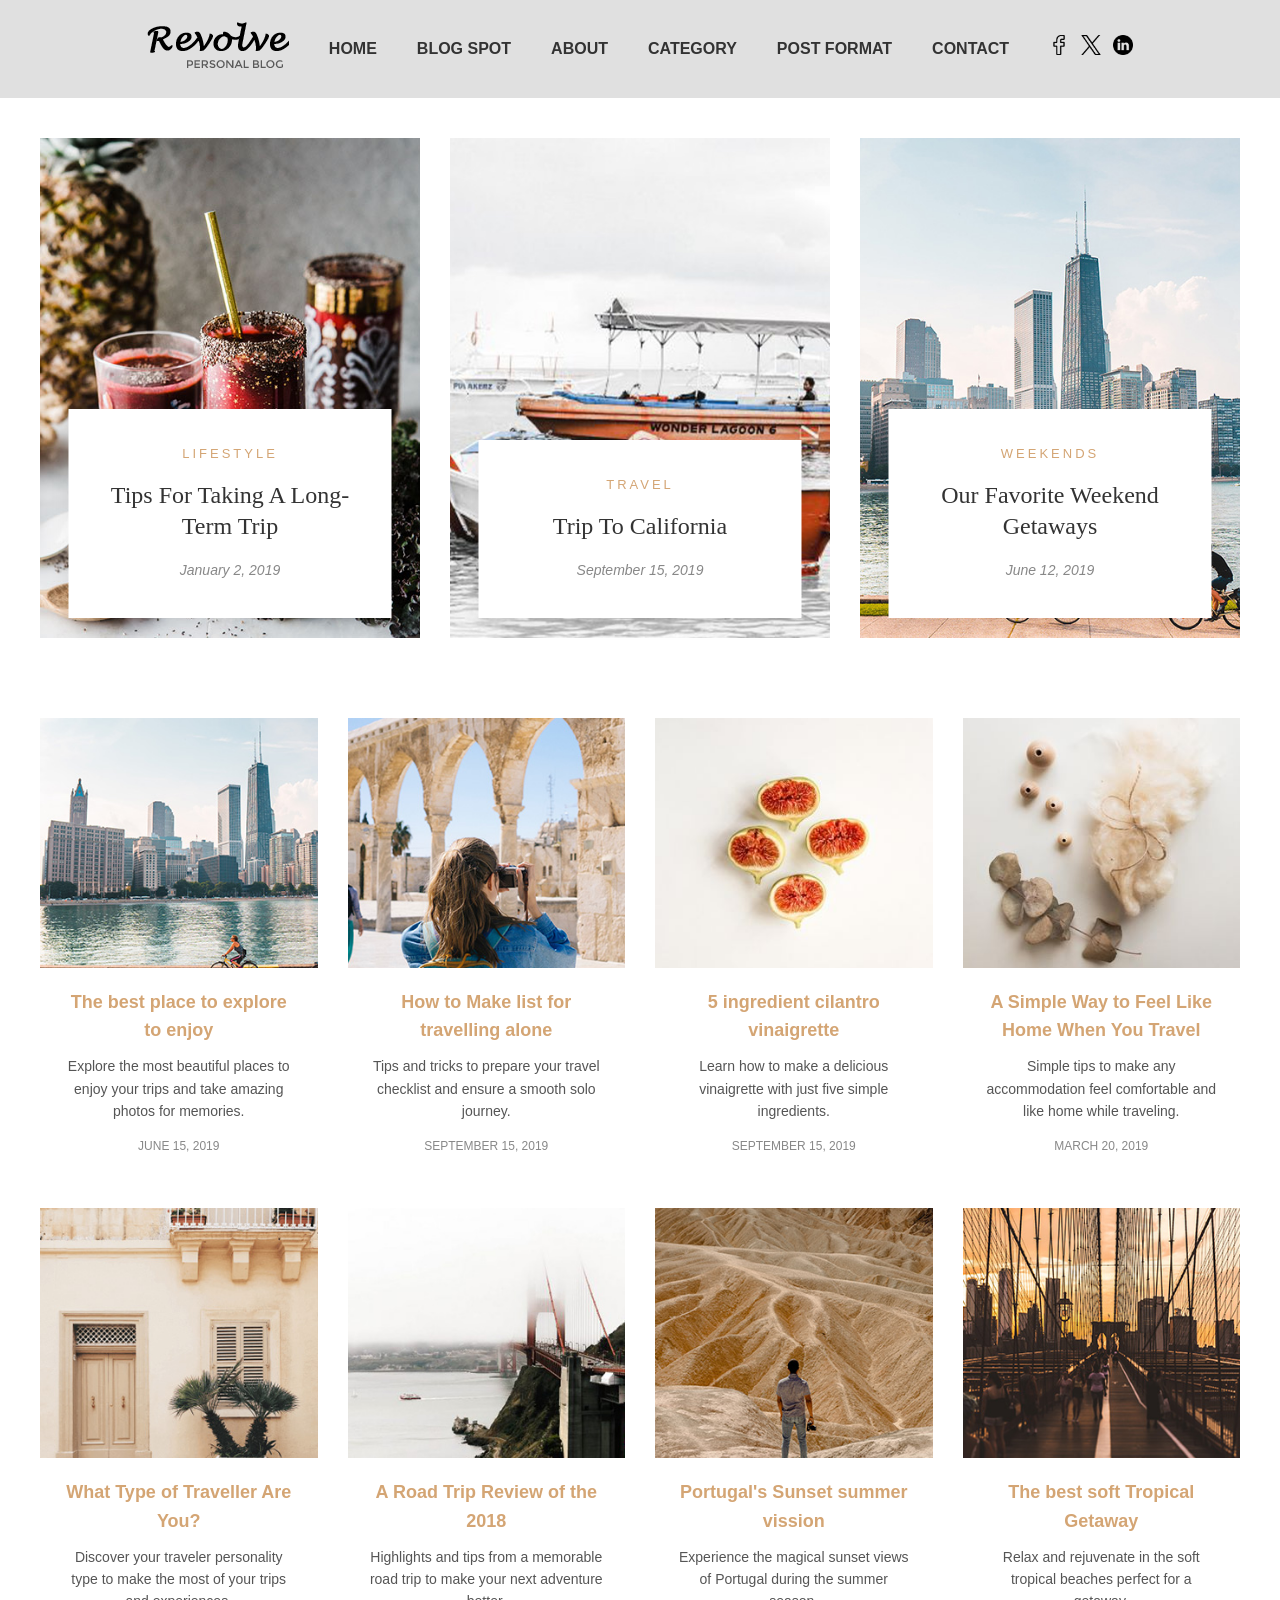
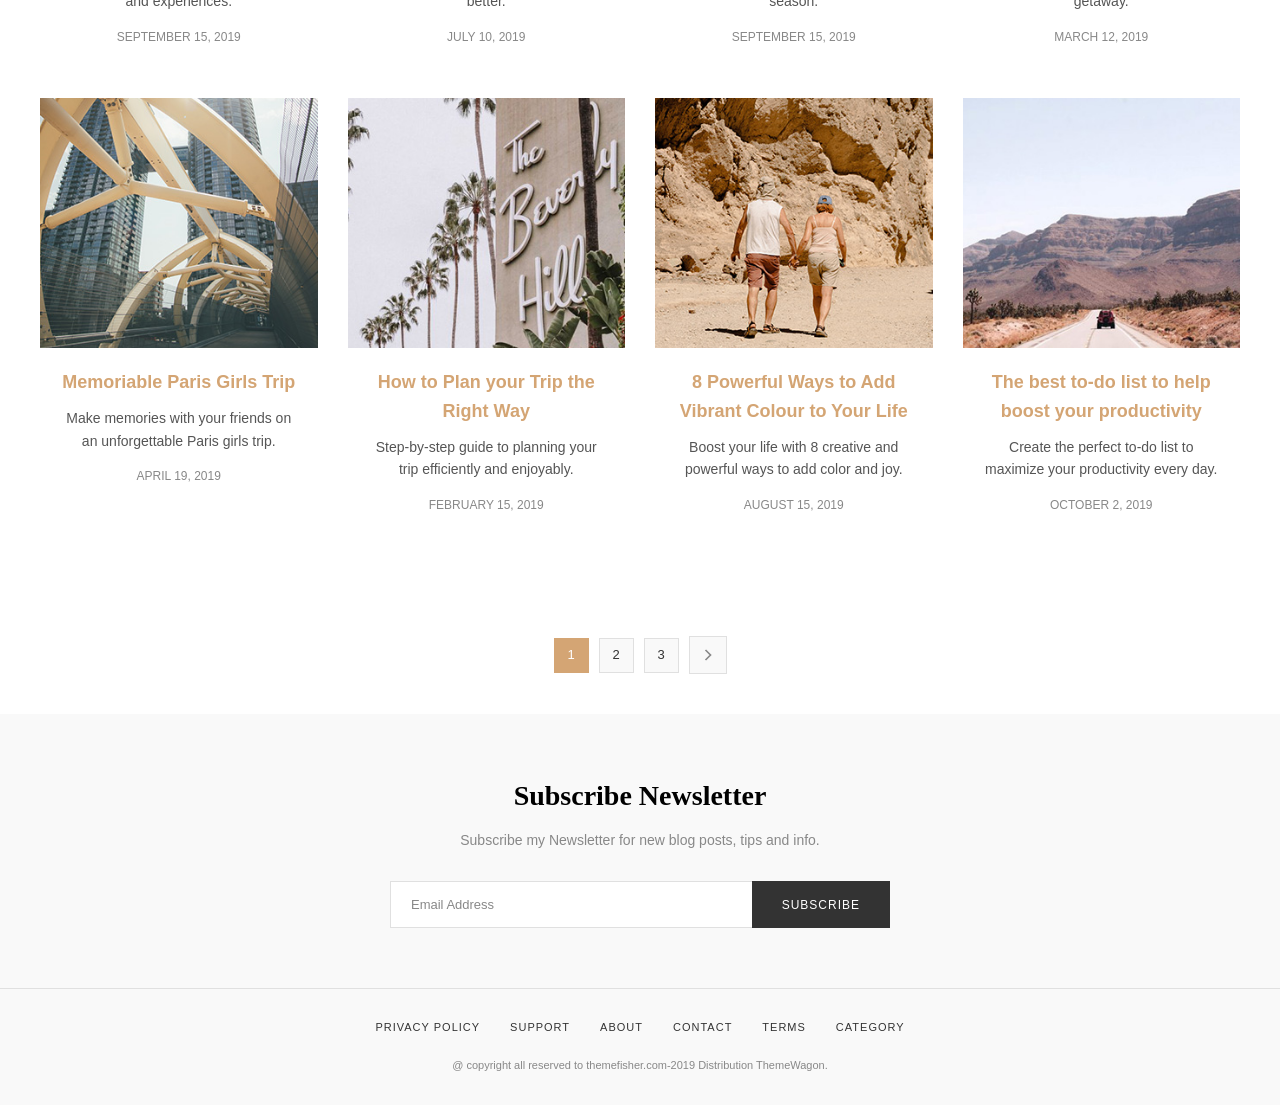
==== index.html @ 7959486a "Add first files" ====
<!DOCTYPE html>
<html lang="en">

<head>
    <meta charset="UTF-8">
    <meta name="viewport" content="width=device-width, initial-scale=1.0">
    <title>Revolve</title>
    <link rel="stylesheet" href="style.css">
</head>

<body>

    <header>
        <nav class="navbar">
            <ul class="nav-list">
                <li><a href="#"><img src="./images/logo.png" alt="Revolve Logo"></a></li>

                <li class="dropdown">
                    <a href="#">HOME</a>
                    <ul class="dropdown-menu">
                        <li><a href="#">Home 1</a></li>
                        <li><a href="#">Home 2</a></li>
                        <li><a href="#">Home 3</a></li>
                        <li><a href="#">Home 4</a></li>
                        <li><a href="#">Home 5</a></li>
                        <li><a href="#">Home 6</a></li>
                    </ul>
                </li>

                <li class="dropdown">
                    <a href="#">BLOG SPOT</a>
                    <ul class="dropdown-menu">
                        <li><a href="#">FULLWIDTH</a></li>
                        <li><a href="#">LEFT SIDEBAR</a></li>
                        <li><a href="#">RIGHT SIDEBAR</a></li>
                    </ul>
                </li>

                <li><a href="#">ABOUT</a></li>
                <li><a href="#">CATEGORY</a></li>

                <li class="dropdown">
                    <a href="#">POST FORMAT</a>
                    <ul class="dropdown-menu">
                        <li><a href="#">VIDEO</a></li>
                        <li><a href="#">AUDIO</a></li>
                        <li><a href="#">QUOTE</a></li>
                        <li><a href="#">GALLERY</a></li>
                        <li><a href="#">IMAGE</a></li>
                    </ul>
                </li>

                <li><a href="#">CONTACT</a></li>

                <li class="social-icons">
                    <a href="#"><img src="images/facebook.png" alt="Facebook"></a>
                    <a href="#"><img src="images/twitter.png" alt="Twitter"></a>
                    <a href="#"><img src="images/linkedin.png" alt="LinkedIn"></a>
                </li>
            </ul>
        </nav>
    </header>

    <main>

        <section class="slider">
            <div class="slider-grid">

                <!-- Card 1 -->
                <article class="slider-item">
                    <img src="images/slider/slider1.jpg" alt="Tips for Taking a Long-term Trip">
                    <div class="slider-content">
                        <span class="cat-name">Lifestyle</span>
                        <h3><a href="blog-single.html">Tips For Taking A Long-Term Trip</a></h3>
                        <span class="date">January 2, 2019</span>
                    </div>
                </article>

                <!-- Card 2 -->
                <article class="slider-item">
                    <img src="images/slider/slider2.jpg" alt="Trip to California">
                    <div class="slider-content">
                        <span class="cat-name">Travel</span>
                        <h3><a href="blog-single.html">Trip To California</a></h3>
                        <span class="date">September 15, 2019</span>
                    </div>
                </article>

                <!-- Card 3 -->
                <article class="slider-item">
                    <img src="images/slider/slider3.jpg" alt="Our Favorite Weekend Getaways">
                    <div class="slider-content">
                        <span class="cat-name">Weekends</span>
                        <h3><a href="blog-single.html">Our Favorite Weekend Getaways</a></h3>
                        <span class="date">June 12, 2019</span>
                    </div>
                </article>

            </div>
        </section>

        <section class="posts-section">
            <div class="posts-grid">

                <!-- Post Cards -->
                <article class="post-card">
                    <img src="images/news/f1.jpg" alt="The best place to explore to enjoy">
                    <div class="post-content">
                        <h3><a href="blog-single.html">The best place to explore to enjoy</a></h3>
                        <p>Explore the most beautiful places to enjoy your trips and take amazing photos for memories.
                        </p>
                        <span class="date">June 15, 2019</span>
                    </div>
                </article>

                <article class="post-card">
                    <img src="images/news/f2.jpg" alt="How to Make list for travelling alone">
                    <div class="post-content">
                        <h3><a href="blog-single.html">How to Make list for travelling alone</a></h3>
                        <p>Tips and tricks to prepare your travel checklist and ensure a smooth solo journey.</p>
                        <span class="date">September 15, 2019</span>
                    </div>
                </article>

                <article class="post-card">
                    <img src="images/news/f3.jpg" alt="5 ingredient cilantro vinaigrette">
                    <div class="post-content">
                        <h3><a href="blog-single.html">5 ingredient cilantro vinaigrette</a></h3>
                        <p>Learn how to make a delicious vinaigrette with just five simple ingredients.</p>
                        <span class="date">September 15, 2019</span>
                    </div>
                </article>

                <article class="post-card">
                    <img src="images/news/f4.jpg" alt="A Simple Way to Feel Like Home When You Travel">
                    <div class="post-content">
                        <h3><a href="blog-single.html">A Simple Way to Feel Like Home When You Travel</a></h3>
                        <p>Simple tips to make any accommodation feel comfortable and like home while traveling.</p>
                        <span class="date">March 20, 2019</span>
                    </div>
                </article>

                <article class="post-card">
                    <img src="images/news/f5.jpg" alt="What Type of Traveller Are You?">
                    <div class="post-content">
                        <h3><a href="blog-single.html">What Type of Traveller Are You?</a></h3>
                        <p>Discover your traveler personality type to make the most of your trips and experiences.</p>
                        <span class="date">September 15, 2019</span>
                    </div>
                </article>

                <article class="post-card">
                    <img src="images/news/f6.jpg" alt="A Road Trip Review of the 2018">
                    <div class="post-content">
                        <h3><a href="blog-single.html">A Road Trip Review of the 2018</a></h3>
                        <p>Highlights and tips from a memorable road trip to make your next adventure better.</p>
                        <span class="date">July 10, 2019</span>
                    </div>
                </article>

                <article class="post-card">
                    <img src="images/news/f7.jpg" alt="Portugal's Sunset summer vission">
                    <div class="post-content">
                        <h3><a href="blog-single.html">Portugal's Sunset summer vission</a></h3>
                        <p>Experience the magical sunset views of Portugal during the summer season.</p>
                        <span class="date">September 15, 2019</span>
                    </div>
                </article>

                <article class="post-card">
                    <img src="images/news/f8.jpg" alt="The best soft Tropical Getaway">
                    <div class="post-content">
                        <h3><a href="blog-single.html">The best soft Tropical Getaway</a></h3>
                        <p>Relax and rejuvenate in the soft tropical beaches perfect for a getaway.</p>
                        <span class="date">March 12, 2019</span>
                    </div>
                </article>

                <article class="post-card">
                    <img src="images/news/f9.jpg" alt="Memoriable Paris Girls Trip">
                    <div class="post-content">
                        <h3><a href="blog-single.html">Memoriable Paris Girls Trip</a></h3>
                        <p>Make memories with your friends on an unforgettable Paris girls trip.</p>
                        <span class="date">April 19, 2019</span>
                    </div>
                </article>

                <article class="post-card">
                    <img src="images/news/f10.jpg" alt="How to Plan your Trip the Right Way">
                    <div class="post-content">
                        <h3><a href="blog-single.html">How to Plan your Trip the Right Way</a></h3>
                        <p>Step-by-step guide to planning your trip efficiently and enjoyably.</p>
                        <span class="date">February 15, 2019</span>
                    </div>
                </article>

                <article class="post-card">
                    <img src="images/news/f11.jpg" alt="8 Powerful Ways to Add Vibrant Colour to Your Life">
                    <div class="post-content">
                        <h3><a href="blog-single.html">8 Powerful Ways to Add Vibrant Colour to Your Life</a></h3>
                        <p>Boost your life with 8 creative and powerful ways to add color and joy.</p>
                        <span class="date">August 15, 2019</span>
                    </div>
                </article>

                <article class="post-card">
                    <img src="images/news/f12.jpg" alt="The best to-do list to help boost your productivity">
                    <div class="post-content">
                        <h3><a href="blog-single.html">The best to-do list to help boost your productivity</a></h3>
                        <p>Create the perfect to-do list to maximize your productivity every day.</p>
                        <span class="date">October 2, 2019</span>
                    </div>
                </article>

            </div>
        </section>

        <!-- Pagination -->
        <nav class="pagination">
            <a href="#" class="page-number active">1</a>
            <a href="#" class="page-number">2</a>
            <a href="#" class="page-number">3</a>
            <a href="#" class="page-next" aria-label="Next Page">
                <svg width="20" height="20" viewBox="0 0 24 24" fill="none" stroke="currentColor" stroke-width="2">
                    <polyline points="9 18 15 12 9 6"></polyline>
                </svg>
            </a>
        </nav>

    </main>

    <!-- Newsletter -->
    <section class="newsletter">
        <div class="container">
            <h2 class="newsletter-title">Subscribe Newsletter</h2>
            <p class="newsletter-subtitle">Subscribe my Newsletter for new blog posts, tips and info.</p>
            <form class="newsletter-form">
                <input type="email" placeholder="Email Address" class="newsletter-input">
                <button type="submit" class="newsletter-btn">SUBSCRIBE</button>
            </form>
        </div>
    </section>

    <!-- Footer -->
    <footer class="footer">
        <div class="container">
            <div class="footer-links">
                <a href="#" class="footer-link">PRIVACY POLICY</a>
                <a href="#" class="footer-link">SUPPORT</a>
                <a href="#" class="footer-link">ABOUT</a>
                <a href="#" class="footer-link">CONTACT</a>
                <a href="#" class="footer-link">TERMS</a>
                <a href="#" class="footer-link">CATEGORY</a>
            </div>
            <p class="copyright">@ copyright all reserved to themefisher.com-2019 Distribution ThemeWagon.</p>
        </div>
    </footer>

</body>

</html>
---- style.css ----
/* ========================
   Variables (Colors)
======================== */
:root {
    --primary-color: #d4a574;
    --text-dark: #333;
    --text-light: #888;
    --bg-light: #f9f9f9;
    --white: #fff;
    --border-color: #e0e0e0;
}

/* ========================
   Global Reset
======================== */
* {
    margin: 0;
    padding: 0;
    box-sizing: border-box;
}

body {
    font-family: Arial, sans-serif;
    line-height: 1.6;
    background-color: var(--white);
}

/* ========================
   Navbar
======================== */
.navbar {
    background: var(--border-color);
}

.nav-list {
    list-style: none;
    display: flex;
    align-items: center;
    justify-content: center;
    gap: 40px;
    padding: 15px;
}

.nav-list a {
    color: var(--text-dark);
    text-decoration: none;
    font-weight: bold;
}

.dropdown {
    position: relative;
}

.dropdown-menu {
    display: none;
    position: absolute;
    background: #000;
    list-style: none;
    padding: 10px 0;
    top: 100%;
    left: 0;
    min-width: 150px;
    z-index: 100;
}

.dropdown-menu li a {
    display: block;
    color: var(--white);
    padding: 10px 20px;
    font-size: 13px;
}

.dropdown:hover .dropdown-menu {
    display: block;
}

/* Social Icons */
.social-icons {
    display: flex;
    gap: 12px;
}

.social-icons img {
    width: 20px;
    height: 20px;
    cursor: pointer;
    transition: transform 0.3s;
}

.social-icons img:hover {
    transform: scale(1.1);
}

/* ========================
   Slider Section
======================== */
.slider-grid {
    display: grid;
    grid-template-columns: repeat(3, 1fr);
    gap: 30px;
    padding: 40px;
    max-width: 1400px;
    margin: 0 auto;
}

.slider-item {
    position: relative;
    overflow: visible;
    background: var(--white);
    transition: transform 0.3s;
}

.slider-item:hover {
    transform: translateY(-5px);
}

.slider-item img {
    width: 100%;
    height: 500px;
    object-fit: cover;
    display: block;
}

.slider-content {
    position: absolute;
    bottom: 20px;
    left: 50%;
    transform: translateX(-50%);
    width: 85%;
    background: var(--white);
    padding: 35px 30px;
    text-align: center;
    box-shadow: 0 5px 20px rgba(0, 0, 0, 0.08);
    z-index: 2;
}

.slider-content .cat-name {
    display: block;
    font-size: 13px;
    text-transform: uppercase;
    letter-spacing: 3px;
    color: var(--primary-color);
    margin-bottom: 15px;
    font-weight: 500;
}

.slider-content h3 {
    margin: 0 0 15px 0;
    font-size: 24px;
    font-family: 'Georgia', serif;
    font-weight: 400;
    line-height: 1.3;
}

.slider-content h3 a {
    color: var(--text-dark);
    text-decoration: none;
    transition: color 0.3s;
}

.slider-content h3 a:hover {
    color: var(--primary-color);
}

.slider-content .date {
    font-size: 14px;
    color: var(--text-light);
    font-style: italic;
}

/* ========================
   Posts Section
======================== */
.posts-grid {
    display: grid;
    grid-template-columns: repeat(4, 1fr);
    gap: 30px;
    padding: 40px;
    max-width: 1400px;
    margin: 0 auto;
}

.post-card {
    background: var(--white);
    overflow: hidden;
}

.post-card img {
    width: 100%;
    height: 250px;
    object-fit: cover;
    display: block;
}

.post-content {
    padding: 20px;
    text-align: center;
}

.post-content h3 {
    margin: 0 0 10px;
    font-size: 18px;
}

.post-content h3 a {
    color: var(--primary-color);
    text-decoration: none;
    transition: color 0.3s;
}

.post-content p {
    font-size: 14px;
    color: #555;
    margin-bottom: 10px;
}

.post-content .date {
    font-size: 12px;
    color: var(--text-light);
    text-transform: uppercase;
}

/* ========================
   Pagination
======================== */
.pagination {
    display: flex;
    justify-content: center;
    align-items: center;
    gap: 10px;
    margin-top: 60px;
}

.page-number {
    width: 35px;
    height: 35px;
    display: flex;
    align-items: center;
    justify-content: center;
    text-decoration: none;
    color: var(--text-dark);
    font-size: 13px;
    border: 1px solid var(--border-color);
    background-color: var(--bg-light);
    transition: all 0.3s;
}

.page-number.active,
.page-number:hover {
    background-color: var(--primary-color);
    color: var(--white);
    border-color: var(--primary-color);
}

.page-next {
    display: flex;
    align-items: center;
    justify-content: center;
    color: var(--text-light);
    text-decoration: none;
    padding: 8px;
    border: 1px solid var(--border-color);
    background-color: var(--bg-light);
    transition: all 0.3s;
}

.page-next:hover {
    color: var(--text-dark);
    border-color: var(--text-dark);
}

/* ========================
   Newsletter
======================== */
.newsletter {
    background-color: var(--bg-light);
    padding: 60px 0;
    text-align: center;
    margin-top: 40px;
}

.newsletter-title {
    font-family: 'Playfair Display', serif;
    font-size: 28px;
    font-weight: 700;
    margin-bottom: 10px;
}

.newsletter-subtitle {
    color: var(--text-light);
    font-size: 14px;
    margin-bottom: 30px;
}

.newsletter-form {
    display: flex;
    justify-content: center;
    max-width: 500px;
    margin: 0 auto;
}

.newsletter-input {
    flex: 1;
    padding: 15px 20px;
    border: 1px solid var(--border-color);
    border-right: none;
    font-size: 13px;
    outline: none;
}

.newsletter-input::placeholder {
    color: var(--text-light);
}

.newsletter-btn {
    padding: 15px 30px;
    background-color: var(--text-dark);
    color: var(--white);
    border: none;
    font-size: 12px;
    letter-spacing: 1px;
    cursor: pointer;
    transition: background-color 0.3s;
}

.newsletter-btn:hover {
    background-color: var(--primary-color);
}

/* ========================
   Footer
======================== */
.footer {
    background-color: var(--bg-light);
    padding: 30px 0;
    border-top: 1px solid var(--border-color);
}

.footer-links {
    display: flex;
    justify-content: center;
    gap: 30px;
    margin-bottom: 20px;
}

.footer-link {
    text-decoration: none;
    color: var(--text-dark);
    font-size: 11px;
    letter-spacing: 1px;
    transition: color 0.3s;
}

.footer-link:hover {
    color: var(--primary-color);
}

.copyright {
    text-align: center;
    font-size: 11px;
    color: var(--text-light);
}
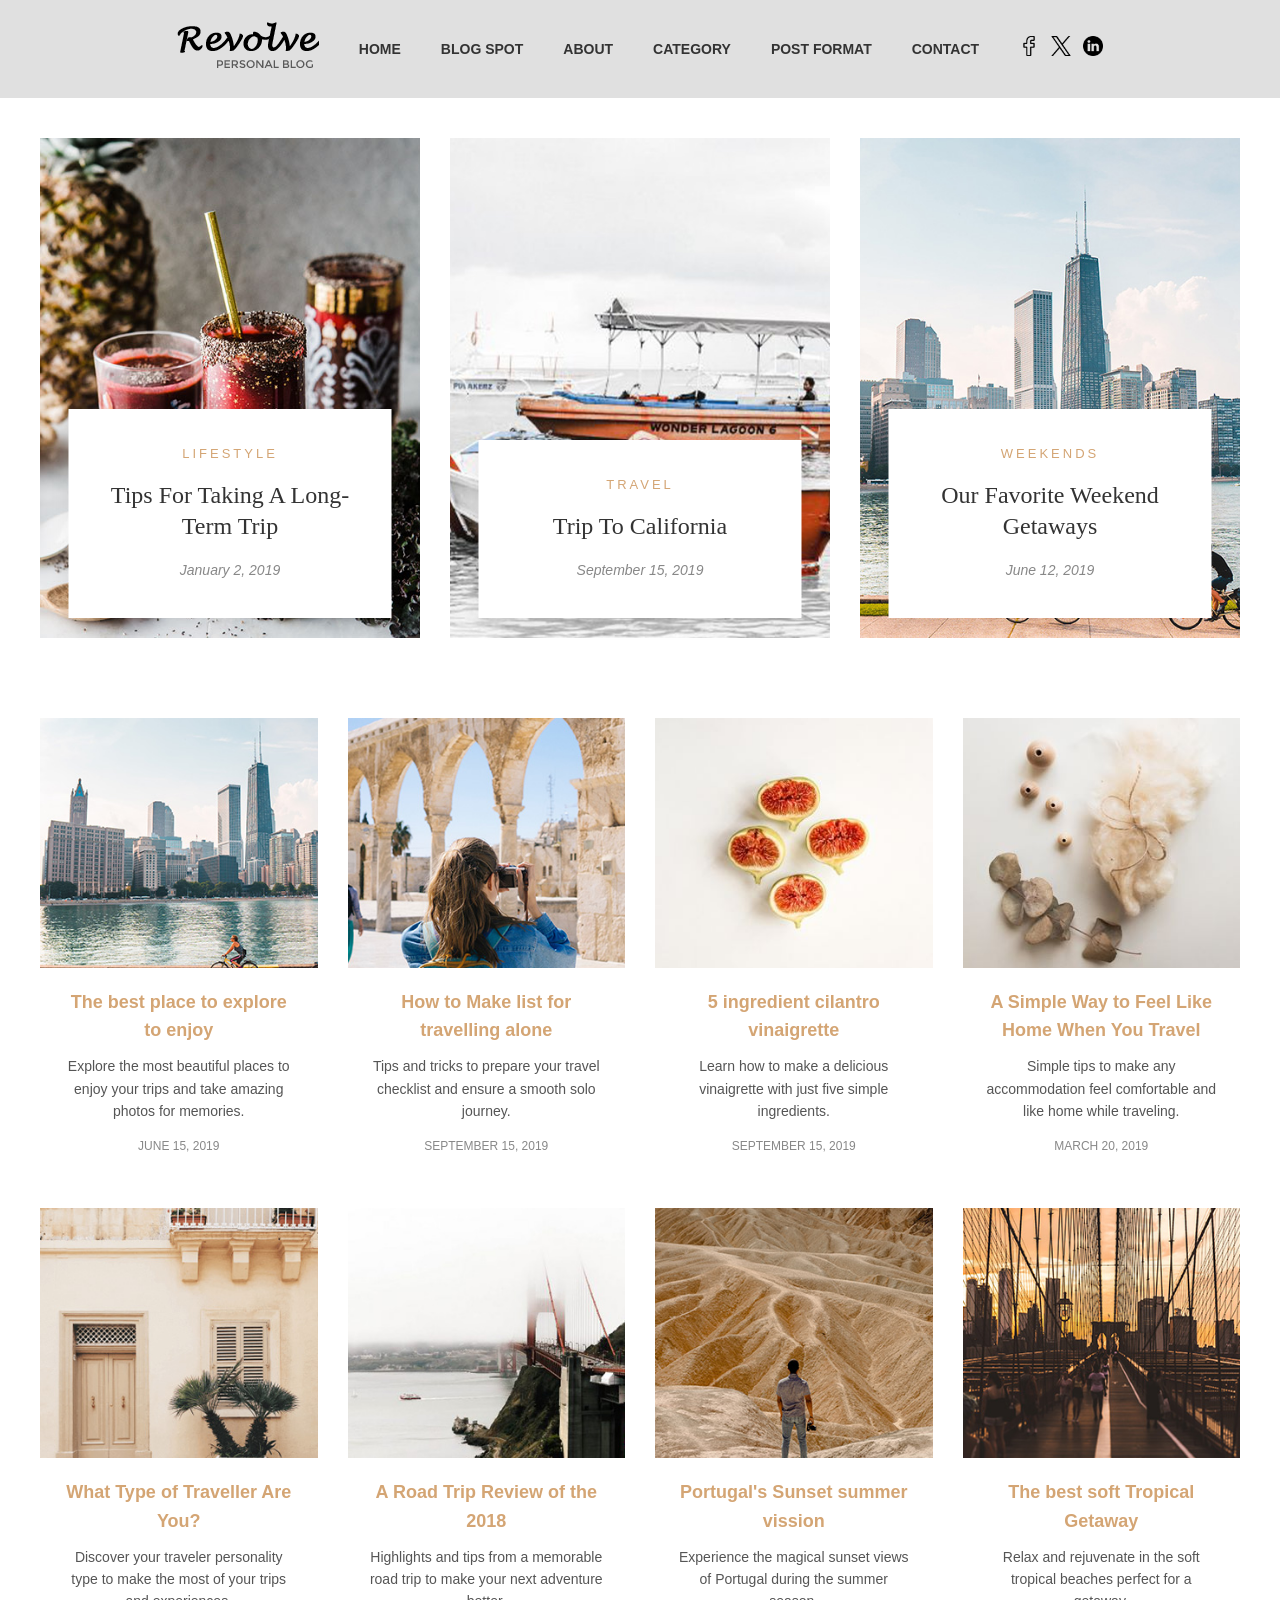
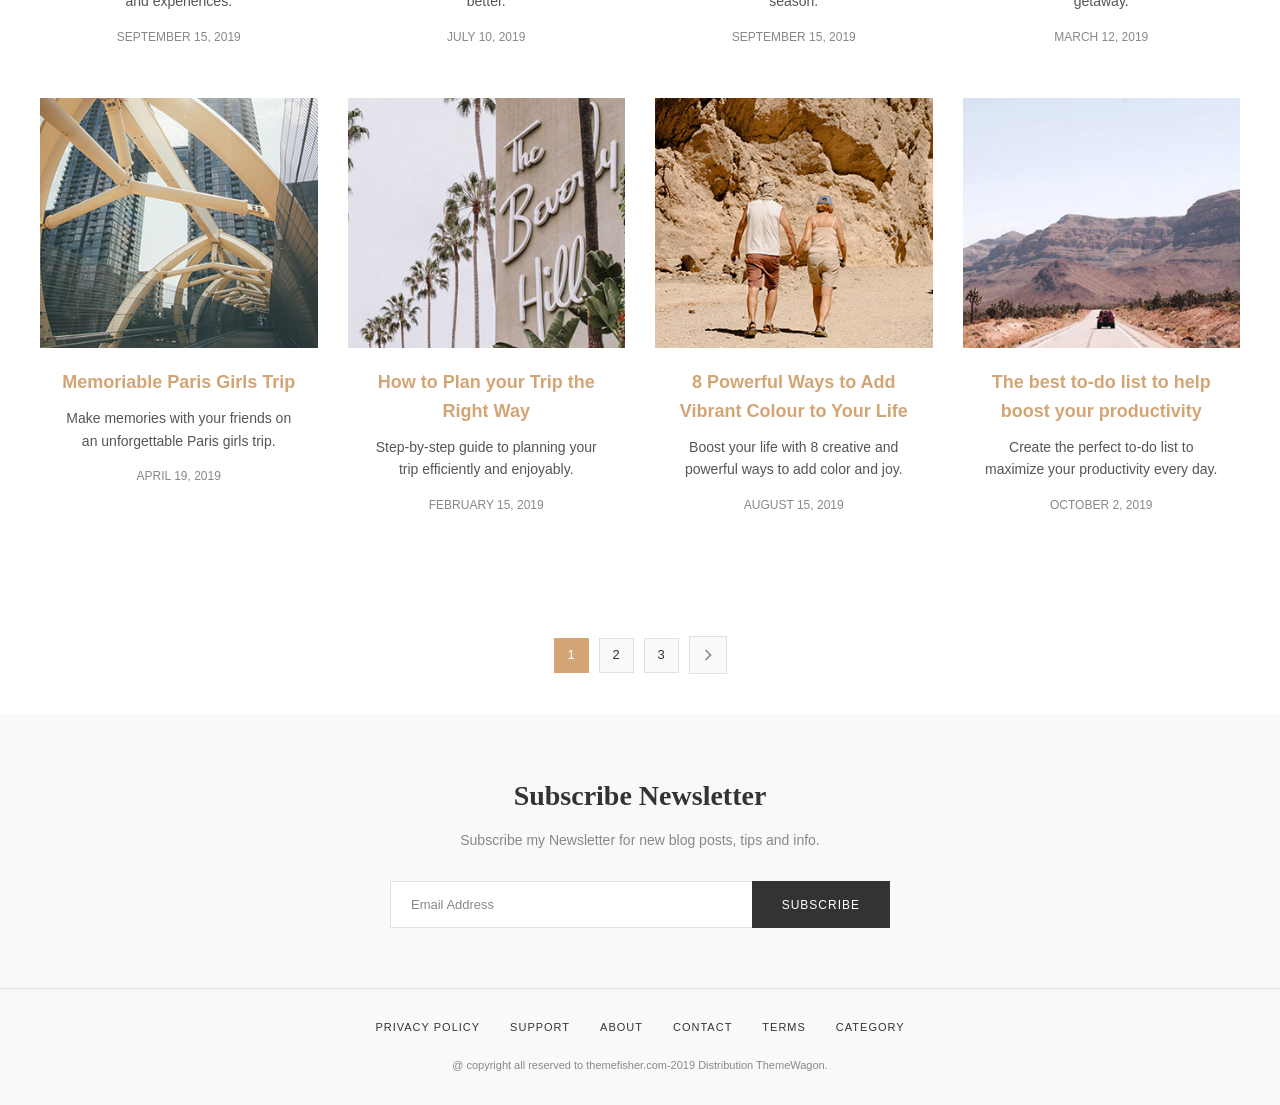
==== commit 9414c27b: "update" ====
--- a/index.html
+++ b/index.html
@@ -5,57 +5,59 @@
     <meta charset="UTF-8">
     <meta name="viewport" content="width=device-width, initial-scale=1.0">
     <title>Revolve</title>
-    <link rel="stylesheet" href="style.css">
+    <link rel="stylesheet" href="./css/globals.css">
+    <link rel="stylesheet" href="./css/style.css">
 </head>
 
 <body>
 
+    <!-- navbar -->
     <header>
         <nav class="navbar">
             <ul class="nav-list">
-                <li><a href="#"><img src="./images/logo.png" alt="Revolve Logo"></a></li>
+                <li><a href="index.html"><img src="./images/logo.png" alt="Revolve Logo"></a></li>
 
                 <li class="dropdown">
                     <a href="#">HOME</a>
                     <ul class="dropdown-menu">
-                        <li><a href="#">Home 1</a></li>
-                        <li><a href="#">Home 2</a></li>
-                        <li><a href="#">Home 3</a></li>
-                        <li><a href="#">Home 4</a></li>
-                        <li><a href="#">Home 5</a></li>
-                        <li><a href="#">Home 6</a></li>
+                        <li><a href="./index.html">Home 1</a></li>
+                        <li><a href="./pages/home2.html">Home 2</a></li>
+                        <li><a href="./pages/home3.html">Home 3</a></li>
+                        <li><a href="./pages/home4.html">Home 4</a></li>
+                        <li><a href="./pages/home5.html">Home 5</a></li>
+                        <li><a href="./pages/home6.html">Home 6</a></li>
                     </ul>
                 </li>
 
                 <li class="dropdown">
                     <a href="#">BLOG SPOT</a>
                     <ul class="dropdown-menu">
-                        <li><a href="#">FULLWIDTH</a></li>
-                        <li><a href="#">LEFT SIDEBAR</a></li>
-                        <li><a href="#">RIGHT SIDEBAR</a></li>
+                        <li><a href="./pages/blog spot/fullwidth.html">FULLWIDTH</a></li>
+                        <li><a href="./pages/blog spot/left-sidebar.html">LEFT SIDEBAR</a></li>
+                        <li><a href="./pages/blog spot/right-sidebar.html">RIGHT SIDEBAR</a></li>
                     </ul>
                 </li>
 
-                <li><a href="#">ABOUT</a></li>
+                <li><a href="./pages/about.html">ABOUT</a></li>
                 <li><a href="#">CATEGORY</a></li>
 
                 <li class="dropdown">
                     <a href="#">POST FORMAT</a>
                     <ul class="dropdown-menu">
-                        <li><a href="#">VIDEO</a></li>
-                        <li><a href="#">AUDIO</a></li>
-                        <li><a href="#">QUOTE</a></li>
-                        <li><a href="#">GALLERY</a></li>
-                        <li><a href="#">IMAGE</a></li>
+                        <li><a href="./pages/post format/video.html">VIDEO</a></li>
+                        <li><a href="./pages/post format/audio.html">AUDIO</a></li>
+                        <li><a href="./pages/post format/quote.html">QUOTE</a></li>
+                        <li><a href="./pages/post format/gallery.html">GALLERY</a></li>
+                        <li><a href="./pages/post format/image.html">IMAGE</a></li>
                     </ul>
                 </li>
 
                 <li><a href="#">CONTACT</a></li>
 
                 <li class="social-icons">
-                    <a href="#"><img src="images/facebook.png" alt="Facebook"></a>
-                    <a href="#"><img src="images/twitter.png" alt="Twitter"></a>
-                    <a href="#"><img src="images/linkedin.png" alt="LinkedIn"></a>
+                    <a href="#"><img src="./images/facebook.png" alt="Facebook"></a>
+                    <a href="#"><img src="./images/twitter.png" alt="Twitter"></a>
+                    <a href="#"><img src="./images/linkedin.png" alt="LinkedIn"></a>
                 </li>
             </ul>
         </nav>
--- a/css/globals.css
+++ b/css/globals.css
@@ -0,0 +1,99 @@
+/* ========================
+   GLOBAL VARIABLES & COLORS
+======================== */
+:root {
+    --primary-color: #d4a574;
+    --text-dark: #333;
+    --text-light: #888;
+    --bg-light: #f9f9f9;
+    --white: #fff;
+    --border-color: #e0e0e0;
+}
+
+/* ========================
+   GLOBAL RESET
+======================== */
+* {
+    margin: 0;
+    padding: 0;
+    box-sizing: border-box;
+}
+
+body {
+    font-family: Arial, sans-serif;
+    line-height: 1.6;
+    background-color: var(--white);
+    color: var(--text-dark);
+}
+
+/* ========================
+   NAVBAR & HEADER (UNIFIED)
+======================== */
+header {
+    font-family: Arial, sans-serif;
+}
+
+.navbar {
+    background: var(--border-color);
+}
+
+.nav-list {
+    list-style: none;
+    display: flex;
+    align-items: center;
+    justify-content: center;
+    gap: 40px;
+    padding: 15px;
+}
+
+.nav-list a {
+    color: var(--text-dark);
+    text-decoration: none;
+    font-weight: bold;
+    font-family: Arial, sans-serif;
+    font-size: 14px;
+}
+
+.dropdown {
+    position: relative;
+}
+
+.dropdown-menu {
+    display: none;
+    position: absolute;
+    background: #000;
+    list-style: none;
+    padding: 10px 0;
+    top: 100%;
+    left: 0;
+    min-width: 150px;
+    z-index: 100;
+}
+
+.dropdown-menu li a {
+    display: block;
+    color: var(--white);
+    padding: 10px 20px;
+    font-size: 13px;
+}
+
+.dropdown:hover .dropdown-menu {
+    display: block;
+}
+
+/* Social Icons */
+.social-icons {
+    display: flex;
+    gap: 12px;
+}
+
+.social-icons img {
+    width: 20px;
+    height: 20px;
+    cursor: pointer;
+    transition: transform 0.3s;
+}
+
+.social-icons img:hover {
+    transform: scale(1.1);
+}
--- a/css/style.css
+++ b/css/style.css
@@ -0,0 +1,269 @@
+/* ========================
+   Slider Section
+======================== */
+.slider-grid {
+    display: grid;
+    grid-template-columns: repeat(3, 1fr);
+    gap: 30px;
+    padding: 40px;
+    max-width: 1400px;
+    margin: 0 auto;
+}
+
+.slider-item {
+    position: relative;
+    overflow: visible;
+    background: var(--white);
+    transition: transform 0.3s;
+}
+
+.slider-item:hover {
+    transform: translateY(-5px);
+}
+
+.slider-item img {
+    width: 100%;
+    height: 500px;
+    object-fit: cover;
+    display: block;
+}
+
+.slider-content {
+    position: absolute;
+    bottom: 20px;
+    left: 50%;
+    transform: translateX(-50%);
+    width: 85%;
+    background: var(--white);
+    padding: 35px 30px;
+    text-align: center;
+    box-shadow: 0 5px 20px rgba(0, 0, 0, 0.08);
+    z-index: 2;
+}
+
+.slider-content .cat-name {
+    display: block;
+    font-size: 13px;
+    text-transform: uppercase;
+    letter-spacing: 3px;
+    color: var(--primary-color);
+    margin-bottom: 15px;
+    font-weight: 500;
+}
+
+.slider-content h3 {
+    margin: 0 0 15px 0;
+    font-size: 24px;
+    font-family: 'Georgia', serif;
+    font-weight: 400;
+    line-height: 1.3;
+}
+
+.slider-content h3 a {
+    color: var(--text-dark);
+    text-decoration: none;
+    transition: color 0.3s;
+}
+
+.slider-content h3 a:hover {
+    color: var(--primary-color);
+}
+
+.slider-content .date {
+    font-size: 14px;
+    color: var(--text-light);
+    font-style: italic;
+}
+
+/* ========================
+   Posts Section
+======================== */
+.posts-grid {
+    display: grid;
+    grid-template-columns: repeat(4, 1fr);
+    gap: 30px;
+    padding: 40px;
+    max-width: 1400px;
+    margin: 0 auto;
+}
+
+.post-card {
+    background: var(--white);
+    overflow: hidden;
+}
+
+.post-card img {
+    width: 100%;
+    height: 250px;
+    object-fit: cover;
+    display: block;
+}
+
+.post-content {
+    padding: 20px;
+    text-align: center;
+}
+
+.post-content h3 {
+    margin: 0 0 10px;
+    font-size: 18px;
+}
+
+.post-content h3 a {
+    color: var(--primary-color);
+    text-decoration: none;
+    transition: color 0.3s;
+}
+
+.post-content p {
+    font-size: 14px;
+    color: #555;
+    margin-bottom: 10px;
+}
+
+.post-content .date {
+    font-size: 12px;
+    color: var(--text-light);
+    text-transform: uppercase;
+}
+
+/* ========================
+   Pagination
+======================== */
+.pagination {
+    display: flex;
+    justify-content: center;
+    align-items: center;
+    gap: 10px;
+    margin-top: 60px;
+}
+
+.page-number {
+    width: 35px;
+    height: 35px;
+    display: flex;
+    align-items: center;
+    justify-content: center;
+    text-decoration: none;
+    color: var(--text-dark);
+    font-size: 13px;
+    border: 1px solid var(--border-color);
+    background-color: var(--bg-light);
+    transition: all 0.3s;
+}
+
+.page-number.active,
+.page-number:hover {
+    background-color: var(--primary-color);
+    color: var(--white);
+    border-color: var(--primary-color);
+}
+
+.page-next {
+    display: flex;
+    align-items: center;
+    justify-content: center;
+    color: var(--text-light);
+    text-decoration: none;
+    padding: 8px;
+    border: 1px solid var(--border-color);
+    background-color: var(--bg-light);
+    transition: all 0.3s;
+}
+
+.page-next:hover {
+    color: var(--text-dark);
+    border-color: var(--text-dark);
+}
+
+/* ========================
+   Newsletter
+======================== */
+.newsletter {
+    background-color: var(--bg-light);
+    padding: 60px 0;
+    text-align: center;
+    margin-top: 40px;
+}
+
+.newsletter-title {
+    font-family: 'Playfair Display', serif;
+    font-size: 28px;
+    font-weight: 700;
+    margin-bottom: 10px;
+}
+
+.newsletter-subtitle {
+    color: var(--text-light);
+    font-size: 14px;
+    margin-bottom: 30px;
+}
+
+.newsletter-form {
+    display: flex;
+    justify-content: center;
+    max-width: 500px;
+    margin: 0 auto;
+}
+
+.newsletter-input {
+    flex: 1;
+    padding: 15px 20px;
+    border: 1px solid var(--border-color);
+    border-right: none;
+    font-size: 13px;
+    outline: none;
+}
+
+.newsletter-input::placeholder {
+    color: var(--text-light);
+}
+
+.newsletter-btn {
+    padding: 15px 30px;
+    background-color: var(--text-dark);
+    color: var(--white);
+    border: none;
+    font-size: 12px;
+    letter-spacing: 1px;
+    cursor: pointer;
+    transition: background-color 0.3s;
+}
+
+.newsletter-btn:hover {
+    background-color: var(--primary-color);
+}
+
+/* ========================
+   Footer
+======================== */
+.footer {
+    background-color: var(--bg-light);
+    padding: 30px 0;
+    border-top: 1px solid var(--border-color);
+}
+
+.footer-links {
+    display: flex;
+    justify-content: center;
+    gap: 30px;
+    margin-bottom: 20px;
+}
+
+.footer-link {
+    text-decoration: none;
+    color: var(--text-dark);
+    font-size: 11px;
+    letter-spacing: 1px;
+    transition: color 0.3s;
+}
+
+.footer-link:hover {
+    color: var(--primary-color);
+}
+
+.copyright {
+    text-align: center;
+    font-size: 11px;
+    color: var(--text-light);
+}
